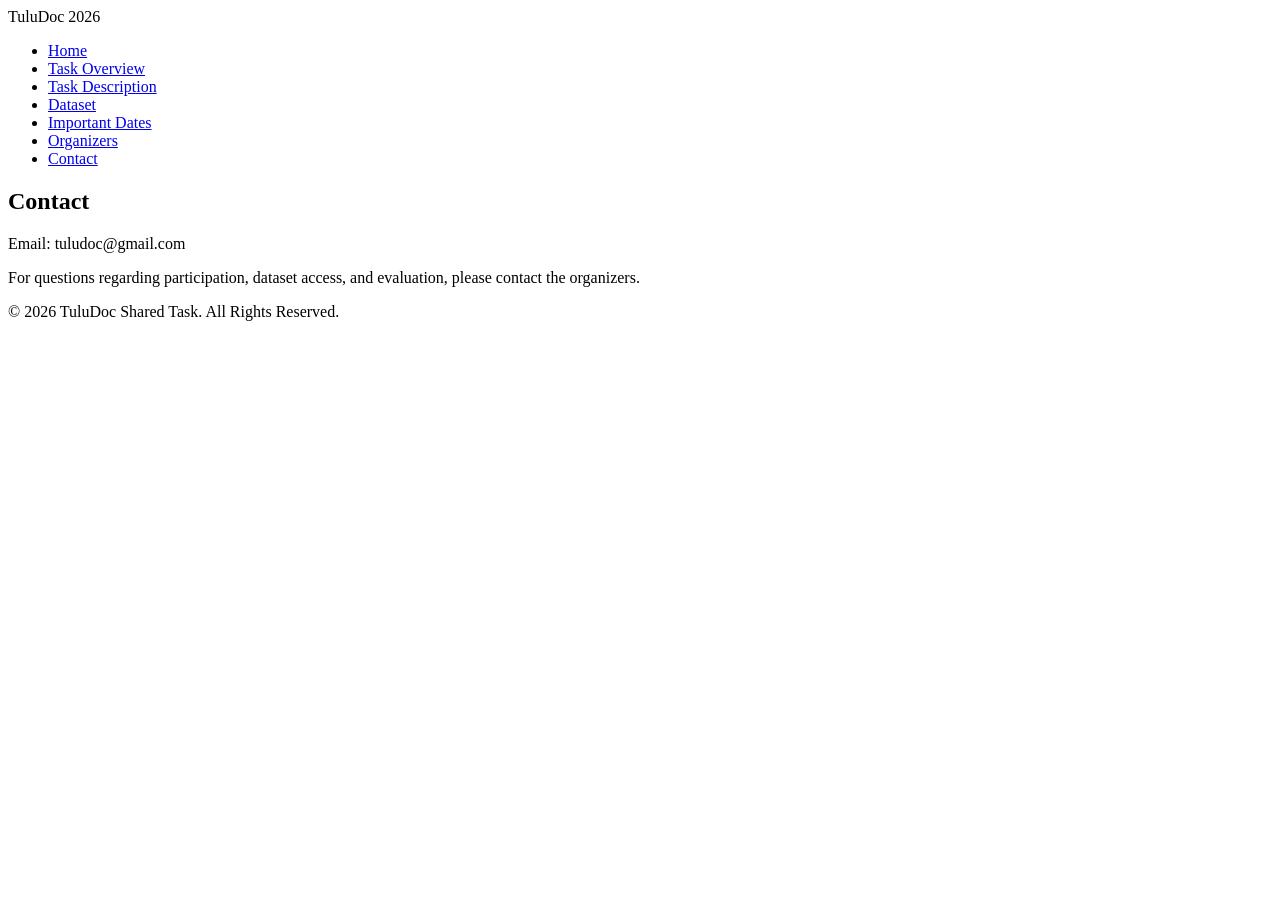
==== contact.html @ aab8547a "Create contact.html" ====
<!DOCTYPE html>
<html lang="en">
<head>
    <meta charset="UTF-8">
    <meta name="viewport" content="width=device-width, initial-scale=1.0">
    <title>Contact</title>
    <link rel="stylesheet" href="style.css">
</head>
<body>

<nav>
    <div class="logo">TuluDoc 2026</div>
    <ul>
        <li><a href="index.html">Home</a></li>
        <li><a href="overview.html">Task Overview</a></li>
        <li><a href="task.html">Task Description</a></li>
        <li><a href="dataset.html">Dataset</a></li>
        <li><a href="dates.html">Important Dates</a></li>
        <li><a href="organizers.html">Organizers</a></li>
        <li><a href="contact.html">Contact</a></li>
    </ul>
</nav>

<section class="content">

    <h1>Contact</h1>

    <p>Email: tuludoc@gmail.com</p>

    <p>
        For questions regarding participation, dataset access,
        and evaluation, please contact the organizers.
    </p>

</section>

<footer>
    <p>© 2026 TuluDoc Shared Task. All Rights Reserved.</p>
</footer>

</body>
</html>
---- style.css ----
.overview {
    max-width: 1000px;
    margin: 30px auto;
    padding: 25px;
    background: rgba(255,255,255,0.95);
    border-radius: 10px;
    text-align: left;
    color: #333;
}

.overview h2 {
    margin-top: 20px;
    color: #1f4e79;
}

.overview h3 {
    margin-top: 15px;
    color: #2c3e50;
}

.overview p {
    line-height: 1.7;
    margin-bottom: 15px;
}
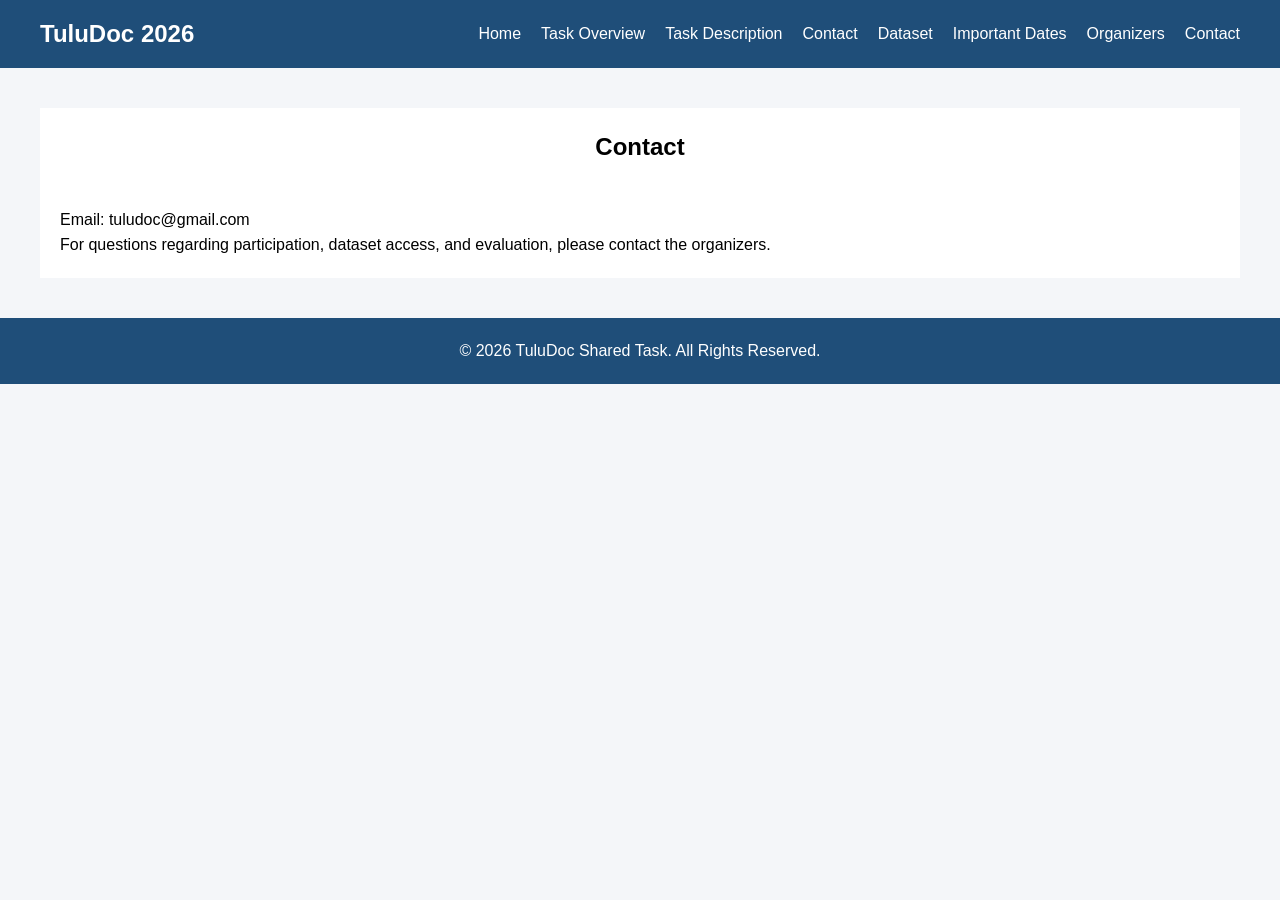
==== commit e7f6f7d1: "Update contact.html" ====
--- a/contact.html
+++ b/contact.html
@@ -14,6 +14,7 @@
         <li><a href="index.html">Home</a></li>
         <li><a href="overview.html">Task Overview</a></li>
         <li><a href="task.html">Task Description</a></li>
+         <li><a href="eval.html">Contact</a></li>
         <li><a href="dataset.html">Dataset</a></li>
         <li><a href="dates.html">Important Dates</a></li>
         <li><a href="organizers.html">Organizers</a></li>
--- a/style.css
+++ b/style.css
@@ -1,24 +1,170 @@
-.overview {
-    max-width: 1000px;
-    margin: 30px auto;
-    padding: 25px;
-    background: rgba(255,255,255,0.95);
-    border-radius: 10px;
-    text-align: left;
-    color: #333;
+*{
+    margin:0;
+    padding:0;
+    box-sizing:border-box;
 }
 
-.overview h2 {
-    margin-top: 20px;
-    color: #1f4e79;
+body{
+    font-family:Arial, sans-serif;
+    line-height:1.6;
+    background:#f4f6f9;
 }
 
-.overview h3 {
-    margin-top: 15px;
-    color: #2c3e50;
+nav{
+    background:#1f4e79;
+    color:white;
+    padding:15px 40px;
+    display:flex;
+    justify-content:space-between;
+    align-items:center;
 }
 
-.overview p {
-    line-height: 1.7;
+.logo{
+    font-size:24px;
+    font-weight:bold;
+}
+
+nav ul{
+    list-style:none;
+    display:flex;
+}
+
+nav ul li{
+    margin-left:20px;
+}
+
+nav ul li a{
+    color:white;
+    text-decoration:none;
+}
+
+nav ul li a:hover{
+    color:#ffd700;
+}
+
+.hero{
+    text-align:center;
+    padding:120px 20px;
+    background:white;
+}
+
+.hero h1{
+    font-size:48px;
+    margin-bottom:20px;
+}
+
+.hero p{
+    font-size:20px;
+    margin-bottom:30px;
+}
+
+.btn{
+    background:#1f4e79;
+    color:white;
+    padding:12px 24px;
+    text-decoration:none;
+    border-radius:5px;
+}
+
+.content{
+    max-width:1000px;
+    margin:auto;
+    padding:50px 20px;
+    background:white;
+}
+
+.content h1{
+    margin-bottom:20px;
+}
+
+.content h2{
+    margin-top:25px;
+    margin-bottom:10px;
+}
+
+.content ul{
+    margin-left:30px;
+}
+
+table{
+    width:100%;
+    border-collapse:collapse;
+    margin-top:20px;
+}
+
+table, th, td{
+    border:1px solid #ddd;
+}
+
+th, td{
+    padding:12px;
+    text-align:left;
+}
+
+footer{
+    text-align:center;
+    padding:20px;
+    background:#1f4e79;
+    color:white;
+    margin-top:40px;
+}
+/* Organizers Page */
+
+.content {
+    max-width: 1200px;
+    margin: 40px auto;
+    padding: 20px;
+}
+
+.content h1 {
+    text-align: center;
+    margin-bottom: 40px;
+}
+
+.organizers-grid {
+    display: grid;
+    grid-template-columns: repeat(4, 1fr);
+    gap: 25px;
+    margin-top: 30px;
+}
+
+.organizer-card {
+    background: #ffffff;
+    padding: 20px;
+    text-align: center;
+    border-radius: 12px;
+    box-shadow: 0 2px 10px rgba(0,0,0,0.1);
+}
+
+.organizer-card img {
+    width: 150px;
+    height: 150px;
+    object-fit: cover;
+    border-radius: 50%;
     margin-bottom: 15px;
 }
+
+.organizer-card h3 {
+    margin-bottom: 10px;
+    font-size: 18px;
+}
+
+.organizer-card p {
+    margin: 5px 0;
+    color: #555;
+    font-size: 14px;
+}
+
+/* Tablet */
+@media (max-width: 1000px) {
+    .organizers-grid {
+        grid-template-columns: repeat(2, 1fr);
+    }
+}
+
+/* Mobile */
+@media (max-width: 600px) {
+    .organizers-grid {
+        grid-template-columns: 1fr;
+    }
+}
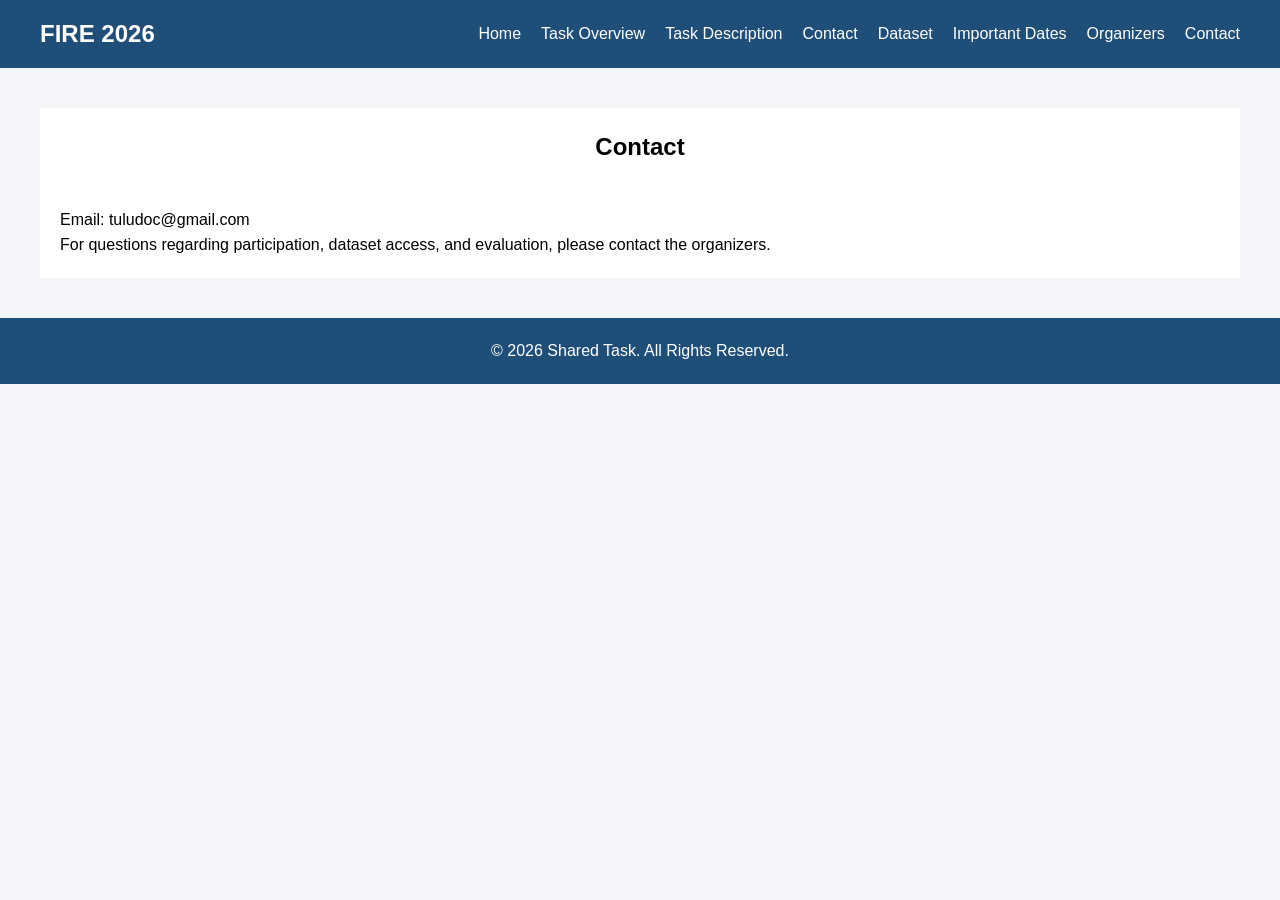
==== commit 1661a285: "Update contact.html" ====
--- a/contact.html
+++ b/contact.html
@@ -9,7 +9,7 @@
 <body>
 
 <nav>
-    <div class="logo">TuluDoc 2026</div>
+    <div class="logo">FIRE 2026</div>
     <ul>
         <li><a href="index.html">Home</a></li>
         <li><a href="overview.html">Task Overview</a></li>
@@ -36,7 +36,7 @@
 </section>
 
 <footer>
-    <p>© 2026 TuluDoc Shared Task. All Rights Reserved.</p>
+    <p>© 2026 Shared Task. All Rights Reserved.</p>
 </footer>
 
 </body>
